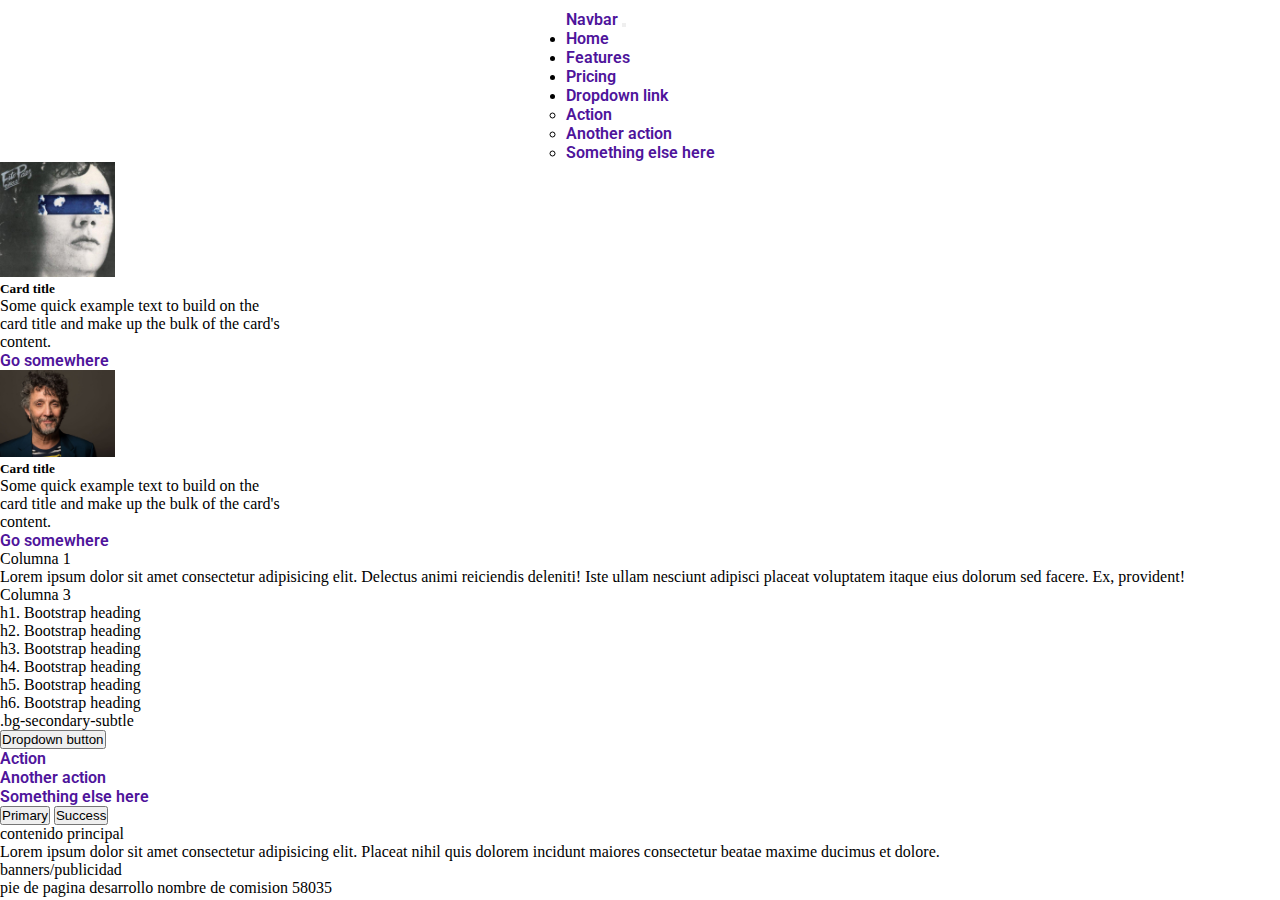
==== paginas/Biografia.html @ 03d8164c "Nueva Pagina Discografia" ====
<!DOCTYPE html>
<html lang="es">
<head>
    <meta charset="UTF-8">
    <meta name="viewport" content="width=device-width, initial-scale=1.0">
    <!--Favicon-->
    <link rel="shortcut icon" href="../Assets/iconos/piano.png" type="image/x-icon">
    <!-- Boostrao via CDN -->
    <link href="https://cdn.jsdelivr.net/npm/bootstrap@5.3.0/dist/css/bootstrap.min.css" rel="stylesheet" integrity="sha384-9ndCyUaIbzAi2FUVXJi0CjmCapSmO7SnpJef0486qhLnuZ2cdeRhO02iuK6FUUVM" crossorigin="anonymous">
    <!-- BOOSTRAP JS -->
    <script src="https://cdn.jsdelivr.net/npm/bootstrap@5.3.0/dist/js/bootstrap.bundle.min.js" integrity="sha384-geWF76RCwLtnZ8qwWowPQNguL3RmwHVBC9FhGdlKrxdiJJigb/j/68SIy3Te4Bkz" crossorigin="anonymous"></script>
    <!--CSS-->
    <link rel="stylesheet" href="../CSS/estilos.css">
    <title>Fito Paez - Biografia</title>

    <body>
        <!--Html semantico-->
        <!-- <nav id="barra-navegacion">
            <a href="../index.html">
                <img class="icon-fito" src="../Assets/iconos/piano.png" alt="icon-fito">
            </a>
    
            <a href="../index.html">home</a>
                
            <a href="../paginas/Biografia.html">biografia</a>
                    
            <a target="_blank" href="https://es.wikipedia.org/wiki/Anexo:Discograf%C3%ADa_de_Fito_P%C3%A1ez">discografia</a>
    
            <a href="../paginas/Tickets.html">tickes</a>
    
            <a href="../paginas/Contacto.html">Contancto</a>
        
        </nav> -->
        <nav class="navbar navbar-expand-lg bg-body-tertiary">
            <div class="container-fluid">
              <a class="navbar-brand" href="#">Navbar</a>
              <button class="navbar-toggler" type="button" data-bs-toggle="collapse" data-bs-target="#navbarNavDropdown" aria-controls="navbarNavDropdown" aria-expanded="false" aria-label="Toggle navigation">
                <span class="navbar-toggler-icon"></span>
              </button>
              <div class="collapse navbar-collapse" id="navbarNavDropdown">
                <ul class="navbar-nav">
                  <li class="nav-item">
                    <a class="nav-link active" aria-current="page" href="#">Home</a>
                  </li>
                  <li class="nav-item">
                    <a class="nav-link" href="#">Features</a>
                  </li>
                  <li class="nav-item">
                    <a class="nav-link" href="#">Pricing</a>
                  </li>
                  <li class="nav-item dropdown">
                    <a class="nav-link dropdown-toggle" href="#" role="button" data-bs-toggle="dropdown" aria-expanded="false">
                      Dropdown link
                    </a>
                    <ul class="dropdown-menu">
                      <li><a class="dropdown-item" href="#">Action</a></li>
                      <li><a class="dropdown-item" href="#">Another action</a></li>
                      <li><a class="dropdown-item" href="#">Something else here</a></li>
                    </ul>
                  </li>
                </ul>
              </div>
            </div>
          </nav>

          <div class="container">
            <div class="row g-3">
                <div class="col-sm-12">

                    <div class="card" style="width: 18rem;">
                      <img src="../Assets/Giros_1985_Fito_Paez.jpg" class="card-img-top" alt="...">
                      <div class="card-body">
                        <h5 class="card-title">Card title</h5>
                        <p class="card-text">Some quick example text to build on the card title and make up the bulk of the card's content.</p>
                        <a href="#" class="btn btn-primary">Go somewhere</a>
                      </div>
                    </div>
                                <!--tarjeta 2-->
                    <div class="card" style="width: 18rem;">
                      <img src="../Assets/fito-paez-1526383.jpg" class="card-img-top" alt="...">
                      <div class="card-body">
                        <h5 class="card-title">Card title</h5>
                        <p class="card-text">Some quick example text to build on the card title and make up the bulk of the card's content.</p>
                        <a href="#" class="btn btn-primary">Go somewhere</a>
                      </div>
                    </div>

                </div>


            </div>
            <!--tarjeta 1-->

          </div>


        <!-- Grillas BTS -->
        <div class="container mt-3 mb-6">
            <div class="row">
                <div class="col-sm-12 col-md-4 col-lg-3 bg-danger p-2 d-flex justify-content-center">Columna 1

                </div>
                <div class="col-sm-12 col-md-4 col-lg-6 bg-primary p-2">Lorem ipsum dolor sit amet consectetur adipisicing elit. Delectus animi reiciendis deleniti! Iste ullam nesciunt adipisci placeat voluptatem itaque eius dolorum sed facere. Ex, provident!</div>
                <div class="col-sm-12 col-md-4 col-lg-3 bg-success p-2">Columna 3</div>
            </div>


        </div>


        <p class="h1">h1. Bootstrap heading</p>
        <p class="display-1">h2. Bootstrap heading</p>
        <p class="h3">h3. Bootstrap heading</p>
        <p class="h4">h4. Bootstrap heading</p>
        <p class="h5">h5. Bootstrap heading</p>
        <p class="h6">h6. Bootstrap heading</p>


        
        <div class="p-3 mb-2 bg-secondary-subtle text-emphasis-secondary">.bg-secondary-subtle</div>
        <!-- Dropdawn -->
        <div class="dropdown">
            <button class="btn btn-secondary dropdown-toggle" type="button" data-bs-toggle="dropdown" aria-expanded="false">
              Dropdown button
            </button>
            <ul class="dropdown-menu">
              <li><a class="dropdown-item" href="#">Action</a></li>
              <li><a class="dropdown-item" href="#">Another action</a></li>
              <li><a class="dropdown-item" href="#">Something else here</a></li>
            </ul>
          </div>
        <button type="button" class="btn btn-primary">Primary</button>

        <button type="button" class="btn btn-outline-success">Success</button>
<!---Imagen de fondo--->
    
    <header>

    </header>
        <!-- lista ordenada -->
    <ul>
        
    </ul>
        <main>
            contenido principal
            <section>
                <article>
                    <p>Lorem ipsum dolor sit amet consectetur adipisicing elit. Placeat nihil quis dolorem incidunt maiores consectetur beatae maxime ducimus et dolore.</p>
                </article>
            </section>
            <section>
                <!--Futbol-->
                <article>
                    <!--Messi -->
                </article>
            </section>
        </main>
        <aside>
            banners/publicidad
        </aside>
        <footer>
            pie de pagina 
            desarrollo nombre de comision 58035
        </footer>
    </body>
    </html>
---- CSS/estilos.css ----
/* selector de tipografias externas */
@import url('https://fonts.googleapis.com/css2?family=Roboto:wght@700&family=Trocchi&display=swap');

/*tipografias*/
@font-face {
    font-family: 'fuente-principal';
    src: url('../Assets/Fuentes/GraphikRegular.otf');
}
/*selecrtor de tipo reset*/
*{
    margin: 0px;
    padding: 0px;
}
/*Selector de tipo ID*/
#barra-navegacion{
    background-color: greenyellow;
    border-radius: 8px;
    margin: 10px;
    padding: 10px 20px;    
}

#encabezado-home{   
    font-family: 'Roboto', sans-serif;
    font-size: 15px
}
/*selector de tipo clase*/
.estilo-link{

    
}
.font-main{
font-family:'fuente-principal' 
}

/*selector de etiqueta*/
img{width: 40%;}


  a:link, a:visited{
    color: #4e149b;
    outline: none;
    text-decoration:none
  }
  

  a:focus {
    background: #b915a3;
  }
  
  a:hover {
    font-size: 19px;
    border-bottom: 3px solid #000;
    color: #ae34cc;
  }
  
  a:active {
    background: #616161;
    color: #ffffff;
    padding: 10px;
  }  
  .grupo{
    width: 500px;
    margin: 20px auto;
    background-color: #ffffff;
    border: 3px solid #00cdf1;
    border-radius: 8px;
    font-size: 20px;
  }

  /* .lista2 :nth-child(2){
    background-color: #00cdf1;
    color: #616161;
    font-size: 20px;
  } */
  /* .lista2 :nth-last-child(odd){
    background-color: #00cdf1;
    color: #616161;
    font-size: 20px;
  } */
  .lista2 :nth-child(even){
    background-color: #00cdf1;
    color: #616161;
    font-size: 20px;
  }

  /*firts and last of type*/
  .elementos p:first-of-type{
    background-color: #616161;
    text-transform: uppercase;
    color: #00cdf1;
  }

  .elementos p:last-of-type{
    background-color: #82da3b;
    text-transform: uppercase;
    color: #be20dd;
  }

  .elementos div:first-of-type{
    text-transform: capitalize;
    color: #dd2020;
  }
  /*first and last child*/
  .parrafos p:first-child{
    background-color: #157e91;
    color: #ccc;
  }
  .parrafos p:last-child{
    background-color: #911545;
    color: #ccc;
  }

  /*metodologia BEM*/
  .contenedor{
    max-width: 500px;
    width: 100px;
    margin: 20px;
  }
/*bloque 1*/
.tarjeta{
  width: 600px;
  border: 5px double;
  border-radius: 10px;
  padding: 10px;
  display: flex;
  flex-direction: row;
  justify-content: space-around;
  align-items: center;
  gap: 20px;
}
.tarjeta__imagen{
  width: 60%;  
}
.tarjeta__textos{
  font-family: 'Roboto', sans-serif;
  font-size: 18px;
  margin-bottom: 20px;
  color:#000;
}
.tarjeta__enlace{
  color: #dd2020;
  padding: 10px auto;
  font-size: 20px;
  text-transform: uppercase;
}
.tarjeta__parrafo{
  font-size: 16px;
  margin-top: 10px;
  margin-bottom: 10px;
}
.boton{
  background: #000;
  display: block;
  width: 100px;
  font-weight: bold;
  font-size: 14px;
  text-align: center;
  padding: 10px;
  border-radius: 100px;
  color: #ccc;
}
/*modificador*/
.boton--alternativo{
  font-size: 18px;
  font-weight: lighter;
  font-family: 'Roboto';
  border-radius: 0;
  background-color: #00cdf1;
  color: #000;
}

.lista{
    display: flex;
    flex-direction: row;
    justify-content: space-around;
    list-style: none;
    padding: 0;
    font-family:'fuente-principal';
    font-size: 20px;
    font-weight: bold;

}

/*boxmodeling*/
.elemento-bloque{
    display: inline-block;
    border: 5px solid #b42ea2;
    /* width: 50%;
    height: 250px; */
    padding: 20px 30px 40px 50px;
    margin-top: 25px;
    margin-left: 20px;
}

.elemento-lienea{
    display: inline-block;
    border: 5px solid #911545;
    margin-top: 25px;
}
.flex-conteiner{
  /*activamos flex*/
  display: flex;
  /*definimos cual va s ser nuestro main axis y cual , seras nuestra fila o columna*/
  flex-direction: row;
  /*dispone los elementos flexibles en el eje principal*/
  /*justify-content: flex-start;*/
  /*dispone los elementos flexibles en el eje secundario*/
  flex-wrap: wrap;
  align-content: space-evenly;





  
  border: 5px solid #000;
  background-color: #ccc;
  padding: 20px;
  margin: 20px;
  height: 800px;
}
.caja{
  width: 200px;
  height: 200px;
  border: 1px solid #ccc;
  background-color: #2c0eb3;
  margin: 5px;

  color: #ffffff;
  font-family: Arial, Helvetica, sans-serif;
  font-weight: bold;
  text-align: center;

}

.c1{
  background-color: #82da3b;
  /*defino el oreden de aparicion*/
  order: 2;
  /*derechi a crecer*/
  flex-grow: 5;
}
.c2{
  background-color: #4e149b;
  order: 3;
  flex-grow: 1;
}

.c3{
  background-color: #b42ea2;
  order: 1;
  flex-grow: 1;
}


/*CSS GRID PRACTICA*/

.cabecera{
  display: flex;
  flex-direction: row;
  justify-content: center;
  align-items: center;

  /*tipografia*/
  font-family: sans-serif;
  font-size: 50px;

  /*boxmodeling*/
  padding: 20px 0;

}

.grid-container{
/*box modeling*/
  width: 90%;
  max-width: 1000px;
  border: 10px solid #bbff3d;
  border-radius: 8px;
  margin: auto;
  background-color: #bbff3d;
  

  /*tipografia*/
  font-size: 50px;
  text-align: center;

  /*activar grid*/
  display: grid;
  /*definimos la cantidad de columnas y el ancho*/
  grid-template-columns: repeat(3,1fr);
  /*definir la cantidad de filas y el alto*/
  grid-template-rows: repeat(3,1fr);
  gap: 10px; 
}
.titulo-discos{
  font-family: 'Roboto';
  font-size: 15px;
}
.grid-container > div{
  /*box modeling*/
  display: flex;
  flex-direction: column;
  justify-content: center;
  align-items: center;
  gap: 20px;
  border: ;
  padding: 20px;
  padding: 20px;
  background-color: rgb(218, 135, 103);
  color: #ffffff;
}
/*GRID AREAS TEMPLATE*/
.contenedor-grid{
  /*tipografia*/
  font-family: 'Roboto';
  font-size: 25px;
  font-weight: bold;
  color: #ffffff;

  /*box modeling*/
  width: 90%;
  height: 600px;
  margin: 40px auto;
  border: 5px dashed #bbff3d;

  /*ACtivamos GRID*/
  display: grid;
  grid-template-columns: repeat(3,1fr);
  grid-template-rows: repeat(5,1fr);
  gap: 10px;

  /*GRID AREAS*/
  grid-template-areas: 
  "header header header"
  "nav nav nav"
  "main main aside"
  "main main aside"
  "footer footer footer"
}
.items{
  display: inline-flex;
  justify-content: center;
  align-items: center;
}
.item1{
  background-color: rgb(74, 211, 142);
  /* grid-column: 1/3;
  grid-row: 1/4; */
  grid-area: header;
}
.item2{
  background-color: #2c0eb3;
  grid-area: nav;
}
.item3{
  background-color: burlywood;
  grid-area: main;
}
.item4{
  background-color: darkorchid;
  grid-area: aside;
}
.item5{
  background-color:aqua;
  grid-area: footer;
}
.titulo-tickets{
  font-family: 'Roboto';
  font-size: 25px;
  color:darkcyan;
  font-weight: 600;
  text-align: center;
}

/*navbar con flexbox*/

.icon-fito{
  width: 100px;
  border-radius: 50%;
}
nav{
  margin-top: 10px;
  display: flex;
  flex-direction: row;
  justify-content: space-around;
  align-items: center;
}

a{
  font-family: 'Roboto' , Arial, Helvetica, sans-serif;
  font-weight: 600;
  text-decoration: none;
}
/*Mediaqueries*/ /*siempre al final del CSS*/

@media screen and (max-width: 480px){
  .titulo-tickets{
    font-family: 'fuente-principal' ;
    font-size: 18px;
    color:rgb(63, 139, 0);
    font-weight: bold;
    text-align: ;
    border: 2px solid #000;  
  }
  .contenedor-grid{
    font-family: 'Roboto', Arial, sans-serif;
    font-size: 20px;
    font-weight: lighter;
  
    /*box modeling*/
    width: 90%;
    height: 600px;
    margin: 40px auto;
    border: 5px groove #000;
  
    /*ACtivamos GRID*/
    display: grid;
    grid-template-columns: 100%;
    grid-template-rows: repeat(5,auto);
    gap: 10px;
  
    /*GRID AREAS*/
    grid-template-areas:
    "header"
    "main"
    "aside"
    "nav"
    "footer"
    ;
  }
}

@media screen and (min-width: 481px) and (max-width: 960px) {
  .titulo-tickets{
    font-family:Georgia, Times, 'Times New Roman', serif;
    font-size: 22px;
    color:#8b0035;
    font-weight: bold;
    text-align: ;
    border: 2px groove #000;
    margin-left: 20px;
    margin-top: 20px;

  }
    /*Modificar la disposicion de nuestro grid areas para este breackpoint*/
}

@media screen and (min-width: 961px) and (max-width: 1328px) {
  .titulo-tickets{
    /* OCULTAR PANTALLA - display: none; */
    font-family:'Roboto';
    font-size: 30px;
    color:#23d6ee;
    font-weight: bold;
    text-align: ;
    border: 3px dotted #000;
    margin-left: 20px;
    margin-top: 20px;

  }
}
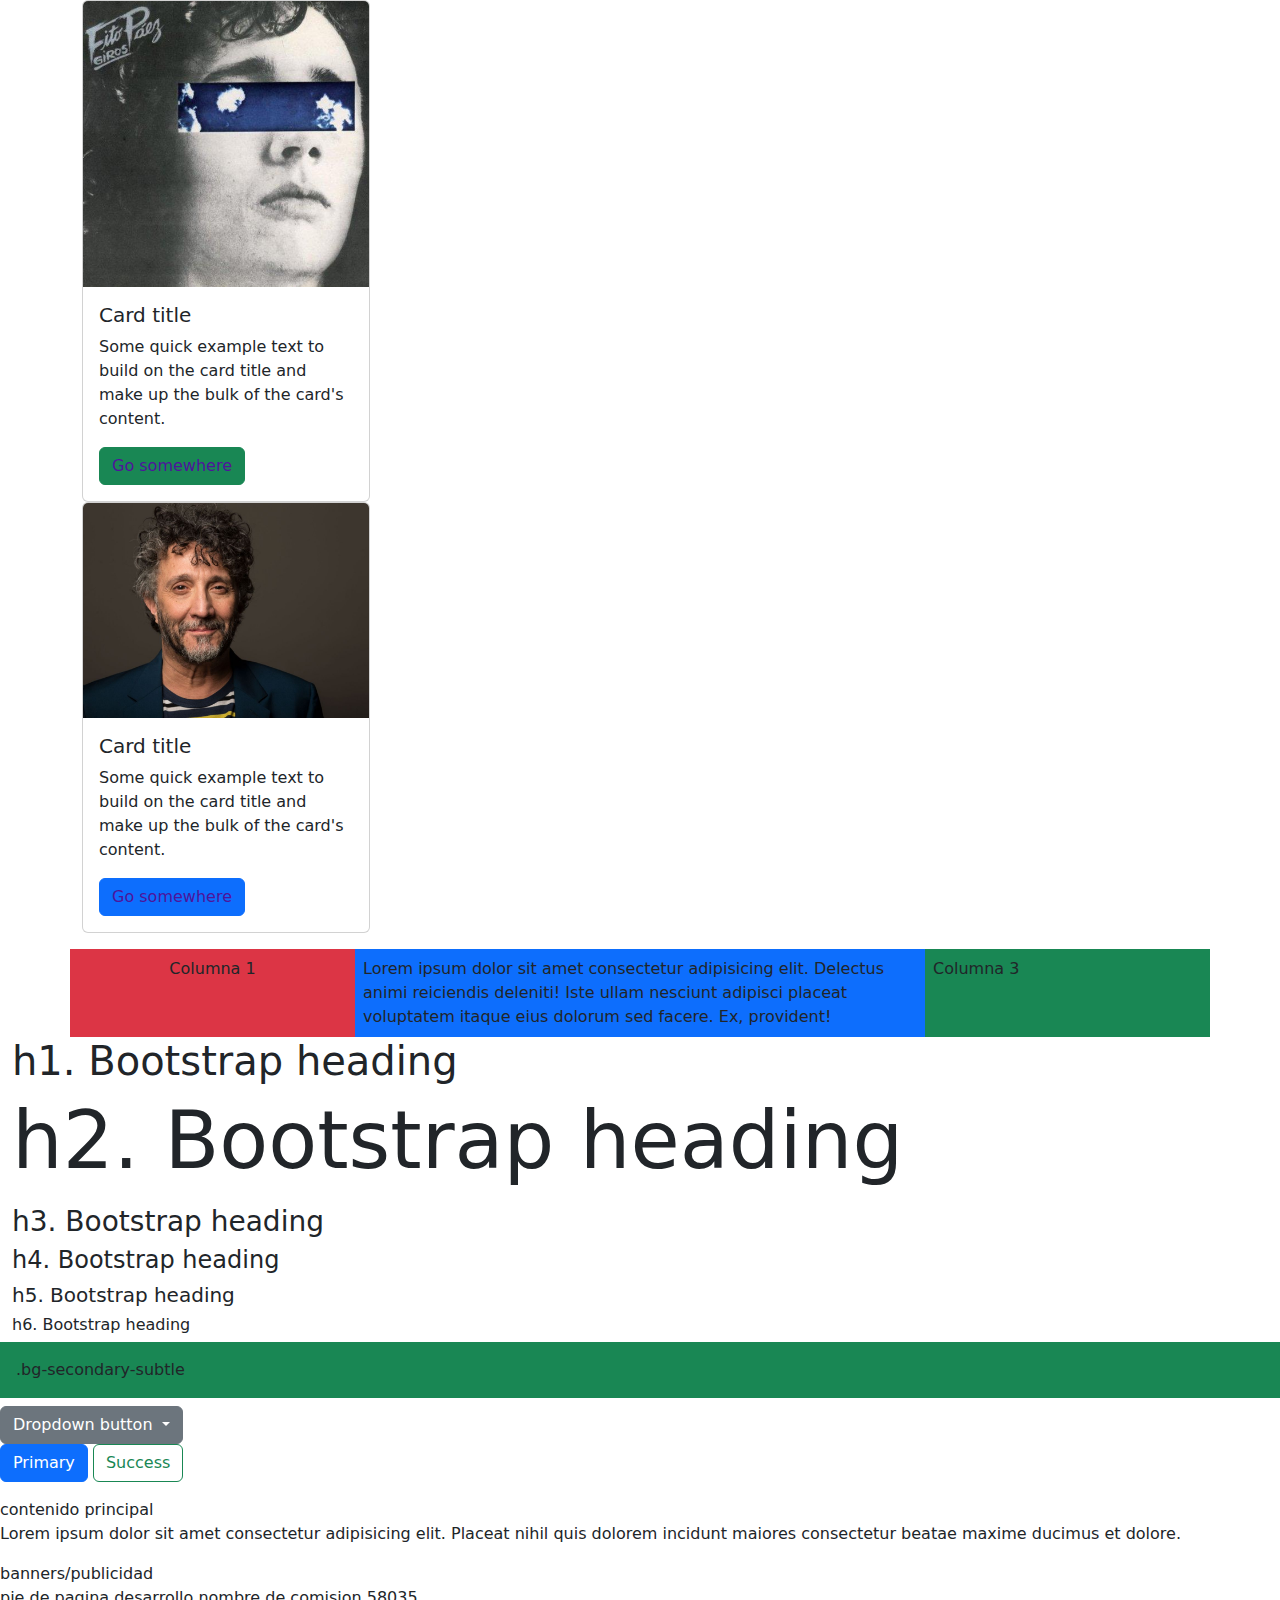
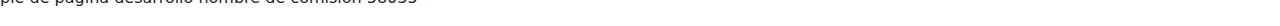
==== commit e4abcd24: "libreriasbootstrap" ====
--- a/paginas/Biografia.html
+++ b/paginas/Biografia.html
@@ -5,10 +5,12 @@
     <meta name="viewport" content="width=device-width, initial-scale=1.0">
     <!--Favicon-->
     <link rel="shortcut icon" href="../Assets/iconos/piano.png" type="image/x-icon">
-    <!-- Boostrao via CDN -->
-    <link href="https://cdn.jsdelivr.net/npm/bootstrap@5.3.0/dist/css/bootstrap.min.css" rel="stylesheet" integrity="sha384-9ndCyUaIbzAi2FUVXJi0CjmCapSmO7SnpJef0486qhLnuZ2cdeRhO02iuK6FUUVM" crossorigin="anonymous">
-    <!-- BOOSTRAP JS -->
-    <script src="https://cdn.jsdelivr.net/npm/bootstrap@5.3.0/dist/js/bootstrap.bundle.min.js" integrity="sha384-geWF76RCwLtnZ8qwWowPQNguL3RmwHVBC9FhGdlKrxdiJJigb/j/68SIy3Te4Bkz" crossorigin="anonymous"></script>
+    <!-- Boostrap via CDN -->
+    <!--Boostrap CSS-->
+    <!-- <link href="https://cdn.jsdelivr.net/npm/bootstrap@5.3.0/dist/css/bootstrap.min.css" rel="stylesheet" integrity="sha384-9ndCyUaIbzAi2FUVXJi0CjmCapSmO7SnpJef0486qhLnuZ2cdeRhO02iuK6FUUVM" crossorigin="anonymous"> -->
+    <!--Bootstrap DOWNLOAD-->
+
+    <link rel="stylesheet" href="../Libs/bootstrap/css/bootstrap.min.css">
     <!--CSS-->
     <link rel="stylesheet" href="../CSS/estilos.css">
     <title>Fito Paez - Biografia</title>
@@ -31,37 +33,7 @@
             <a href="../paginas/Contacto.html">Contancto</a>
         
         </nav> -->
-        <nav class="navbar navbar-expand-lg bg-body-tertiary">
-            <div class="container-fluid">
-              <a class="navbar-brand" href="#">Navbar</a>
-              <button class="navbar-toggler" type="button" data-bs-toggle="collapse" data-bs-target="#navbarNavDropdown" aria-controls="navbarNavDropdown" aria-expanded="false" aria-label="Toggle navigation">
-                <span class="navbar-toggler-icon"></span>
-              </button>
-              <div class="collapse navbar-collapse" id="navbarNavDropdown">
-                <ul class="navbar-nav">
-                  <li class="nav-item">
-                    <a class="nav-link active" aria-current="page" href="#">Home</a>
-                  </li>
-                  <li class="nav-item">
-                    <a class="nav-link" href="#">Features</a>
-                  </li>
-                  <li class="nav-item">
-                    <a class="nav-link" href="#">Pricing</a>
-                  </li>
-                  <li class="nav-item dropdown">
-                    <a class="nav-link dropdown-toggle" href="#" role="button" data-bs-toggle="dropdown" aria-expanded="false">
-                      Dropdown link
-                    </a>
-                    <ul class="dropdown-menu">
-                      <li><a class="dropdown-item" href="#">Action</a></li>
-                      <li><a class="dropdown-item" href="#">Another action</a></li>
-                      <li><a class="dropdown-item" href="#">Something else here</a></li>
-                    </ul>
-                  </li>
-                </ul>
-              </div>
-            </div>
-          </nav>
+
 
           <div class="container">
             <div class="row g-3">
@@ -72,7 +44,7 @@
                       <div class="card-body">
                         <h5 class="card-title">Card title</h5>
                         <p class="card-text">Some quick example text to build on the card title and make up the bulk of the card's content.</p>
-                        <a href="#" class="btn btn-primary">Go somewhere</a>
+                        <a href="#" class="btn btn-success">Go somewhere</a>
                       </div>
                     </div>
                                 <!--tarjeta 2-->
@@ -103,22 +75,22 @@
                 <div class="col-sm-12 col-md-4 col-lg-6 bg-primary p-2">Lorem ipsum dolor sit amet consectetur adipisicing elit. Delectus animi reiciendis deleniti! Iste ullam nesciunt adipisci placeat voluptatem itaque eius dolorum sed facere. Ex, provident!</div>
                 <div class="col-sm-12 col-md-4 col-lg-3 bg-success p-2">Columna 3</div>
             </div>
+        </div>
 
+        <div class="container-fluid">
+          <p class="h1">h1. Bootstrap heading</p>
+          <p class="display-1">h2. Bootstrap heading</p>
+          <p class="h3">h3. Bootstrap heading</p>
+          <p class="h4">h4. Bootstrap heading</p>
+          <p class="h5">h5. Bootstrap heading</p>
+          <p class="h6">h6. Bootstrap heading</p>
 
         </div>
 
 
-        <p class="h1">h1. Bootstrap heading</p>
-        <p class="display-1">h2. Bootstrap heading</p>
-        <p class="h3">h3. Bootstrap heading</p>
-        <p class="h4">h4. Bootstrap heading</p>
-        <p class="h5">h5. Bootstrap heading</p>
-        <p class="h6">h6. Bootstrap heading</p>
-
-
         
-        <div class="p-3 mb-2 bg-secondary-subtle text-emphasis-secondary">.bg-secondary-subtle</div>
-        <!-- Dropdawn -->
+        <div class="p-3 mb-2 bg-success">.bg-secondary-subtle</div>
+        <!-- Dropdawn bts-->
         <div class="dropdown">
             <button class="btn btn-secondary dropdown-toggle" type="button" data-bs-toggle="dropdown" aria-expanded="false">
               Dropdown button
@@ -162,5 +134,11 @@
             pie de pagina 
             desarrollo nombre de comision 58035
         </footer>
+
+
+
+       <!-- BOOTSTRAP JS -->
+       <script src="../Libs/bootstrap/js/bootstrap.bundle.min.js"></script>
+       <!-- <script src="https://cdn.jsdelivr.net/npm/bootstrap@5.3.0/dist/js/bootstrap.bundle.min.js" integrity="sha384-geWF76RCwLtnZ8qwWowPQNguL3RmwHVBC9FhGdlKrxdiJJigb/j/68SIy3Te4Bkz" crossorigin="anonymous"></script>     -->
     </body>
     </html>